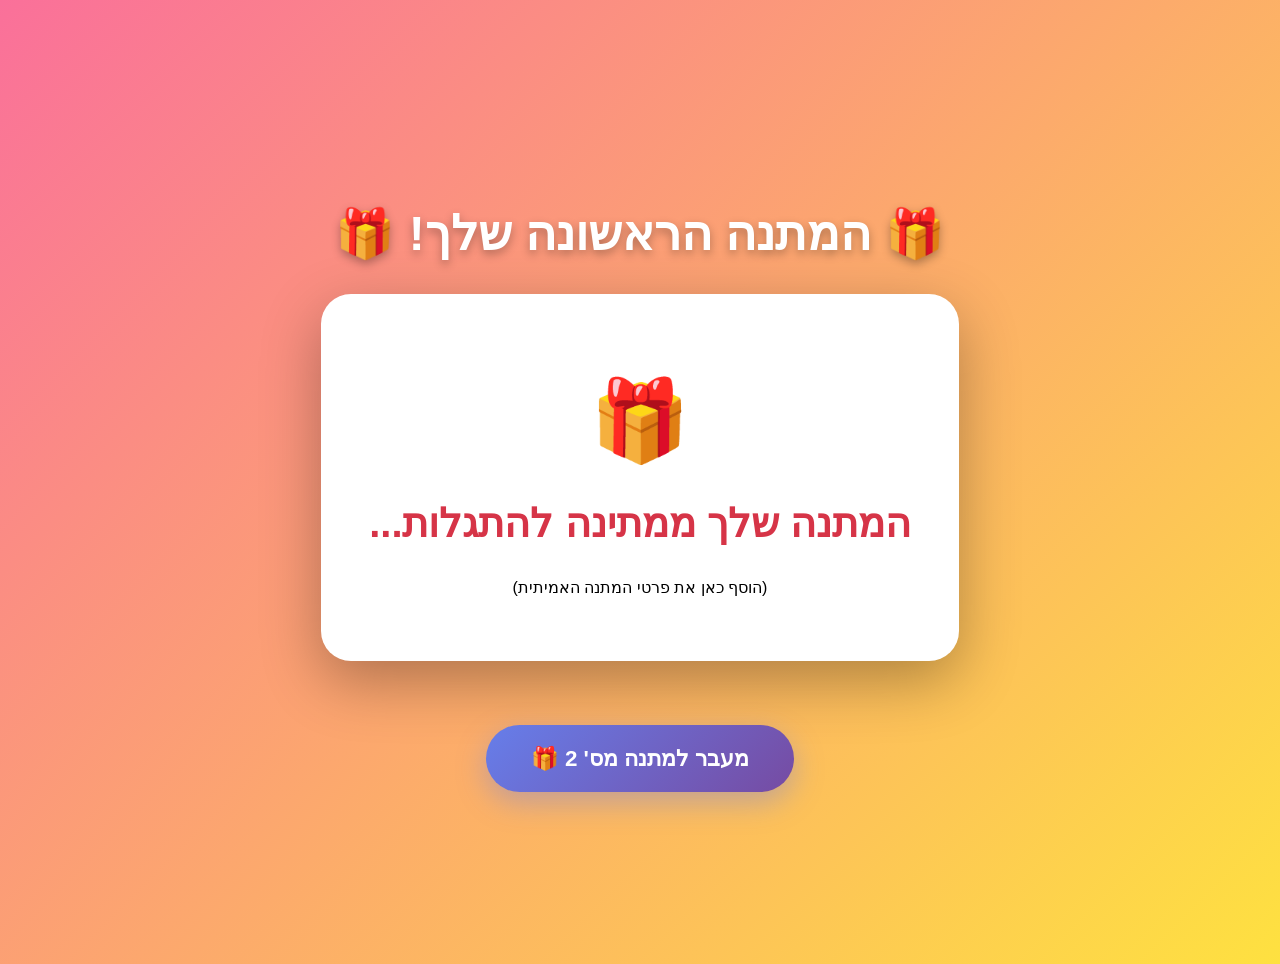
==== gift1-reveal.html @ d3243a9f "disgnos script" ====
<!DOCTYPE html>
<html lang="he" dir="rtl">
<head>
    <meta charset="UTF-8">
    <meta name="viewport" content="width=device-width, initial-scale=1.0">
    <title>המתנה הראשונה! 🎁</title>
    <style>
        body {
            font-family: 'Assistant', 'Segoe UI', Tahoma, Geneva, Verdana, sans-serif;
            background: linear-gradient(135deg, #fa709a 0%, #fee140 100%);
            min-height: 100vh;
            display: flex;
            justify-content: center;
            align-items: center;
            margin: 0;
            padding: 2rem;
            direction: rtl;
        }
        
        .container {
            text-align: center;
            max-width: 800px;
        }
        
        .title {
            font-size: 3rem;
            color: white;
            text-shadow: 0 4px 10px rgba(0, 0, 0, 0.3);
            margin-bottom: 2rem;
        }
        
        .gift-box {
            background: white;
            border-radius: 30px;
            padding: 3rem;
            box-shadow: 0 20px 60px rgba(0, 0, 0, 0.3);
            margin: 2rem 0;
        }
        
        .gift-reveal {
            font-size: 2.5rem;
            color: #d63447;
            font-weight: bold;
            margin: 2rem 0;
        }
        
        .emoji-big {
            font-size: 5rem;
            margin: 2rem 0;
        }
    </style>
</head>
<body>
    <div class="container">
        <h1 class="title">🎁 המתנה הראשונה שלך! 🎁</h1>
        <div class="gift-box">
            <div class="emoji-big">🎁</div>
            <p class="gift-reveal">המתנה שלך ממתינה להתגלות...</p>
            <p>(הוסף כאן את פרטי המתנה האמיתית)</p>
        </div>
        
        <button class="next-button" onclick="nextGift()">
            מעבר למתנה מס' 2 🎁
        </button>
    </div>
    
    <script>
        function nextGift() {
            window.location.href = 'gift2.html';
        }
    </script>
    
    <style>
        .next-button {
            background: linear-gradient(135deg, #667eea 0%, #764ba2 100%);
            color: white;
            border: none;
            padding: 20px 45px;
            font-size: 1.4rem;
            border-radius: 50px;
            cursor: pointer;
            box-shadow: 0 10px 30px rgba(102, 126, 234, 0.4);
            transition: all 0.3s ease;
            font-weight: bold;
            margin-top: 2rem;
            font-family: 'Assistant', 'Segoe UI', sans-serif;
        }
        
        .next-button:hover {
            transform: scale(1.1) translateY(-5px);
            box-shadow: 0 15px 40px rgba(102, 126, 234, 0.6);
        }
    </style>
</body>
</html>
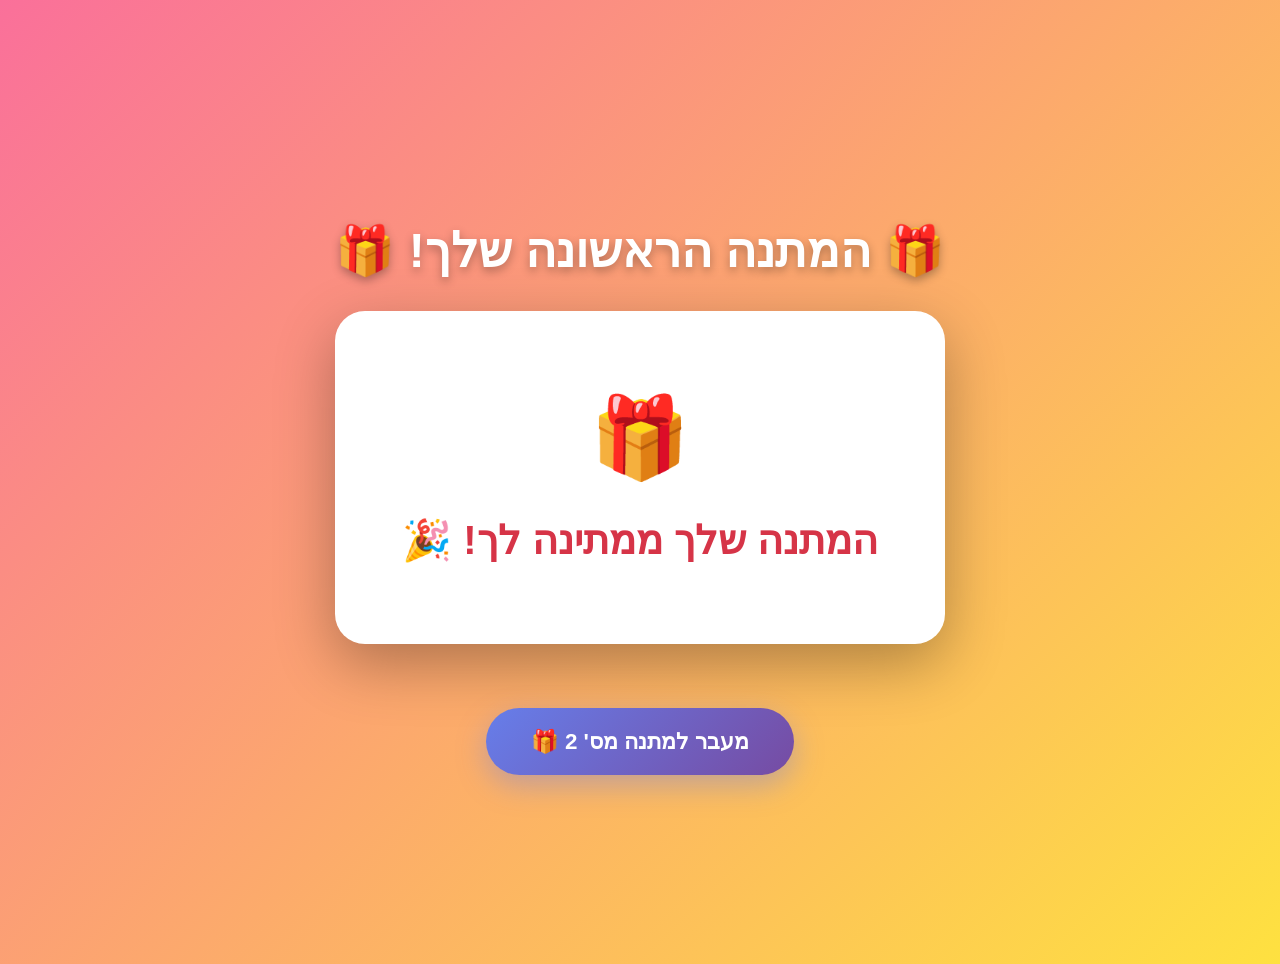
==== commit d8c8905c: "Complete birthday journey with all gifts and final surprise" ====
--- a/gift1-reveal.html
+++ b/gift1-reveal.html
@@ -55,8 +55,7 @@
         <h1 class="title">🎁 המתנה הראשונה שלך! 🎁</h1>
         <div class="gift-box">
             <div class="emoji-big">🎁</div>
-            <p class="gift-reveal">המתנה שלך ממתינה להתגלות...</p>
-            <p>(הוסף כאן את פרטי המתנה האמיתית)</p>
+            <p class="gift-reveal">המתנה שלך ממתינה לך! 🎉</p>
         </div>
         
         <button class="next-button" onclick="nextGift()">
